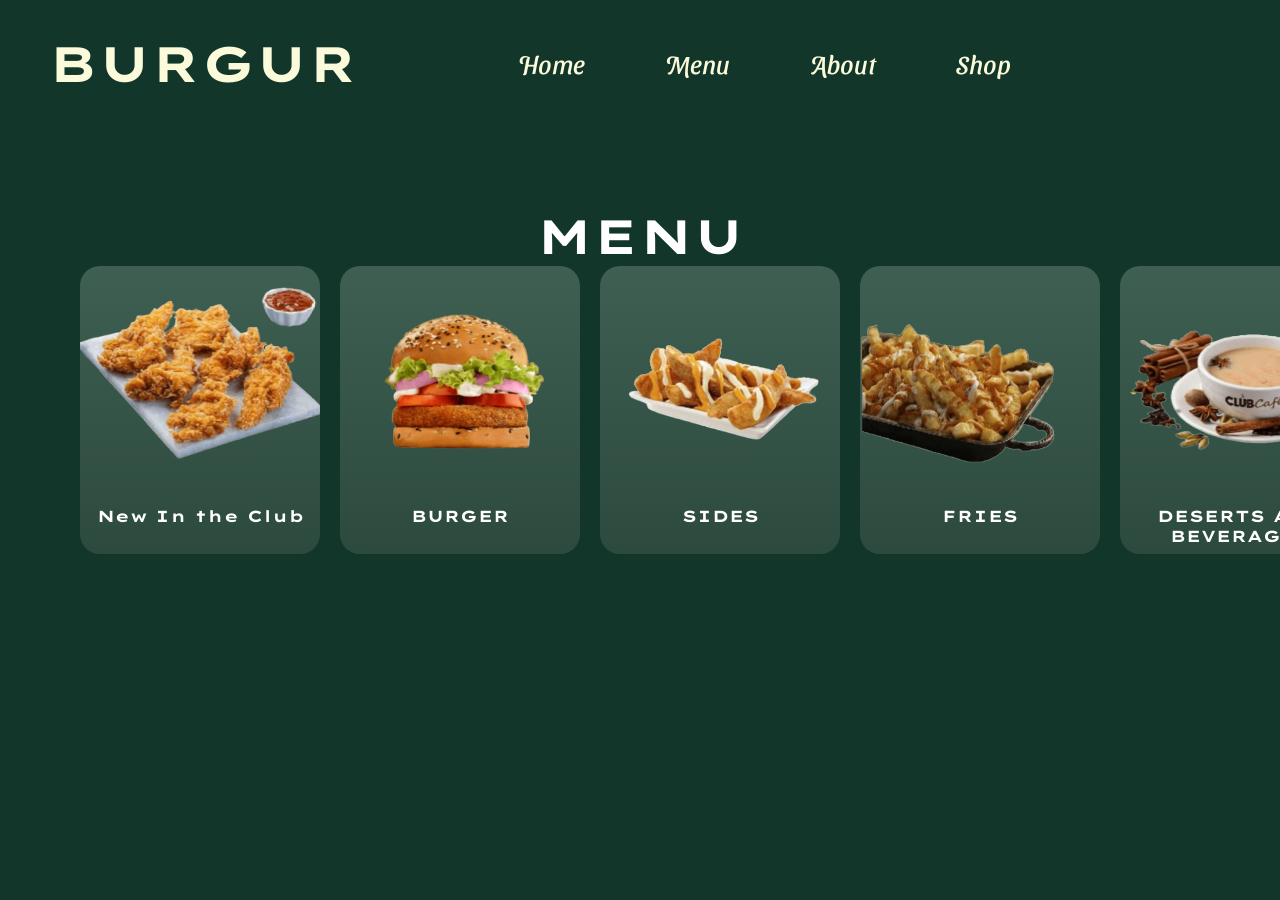
==== menu.html @ 69c37fb1 "Menu Section" ====
<!DOCTYPE html>
<html lang="en">
<head>
    <meta charset="UTF-8">
    <meta name="viewport" content="width=device-width, initial-scale=1.0">
    <title>Burgur</title>
    <link rel="stylesheet" href="styles.css">
    <link rel="stylesheet" href="https://fonts.googleapis.com/css2?family=Lexend+Zetta:wght@100..900&family=Sansita+Swashed:wght@300..900&display=swap" >

</head>
<body>
    <header>
        <p class="brand">BURGUR</p>

        <ul>
            <li><a href="index.html">Home</a></li>
            <li><a href="#">Menu</a></li>
            <li><a href="#">About</a></li>
            <li><a href="#">Shop</a></li>
        </ul>
    </header>

    <main>
        <section>
            <h1>MENU</h1>

            <div class="articles"> 
                <article >
                    <img class="box-img" src="first-box-img.png" alt="pics">
                    <h2>New In the Club</h2>
                </article>

                <article >
                    <img class="box-img" src="second-box-img.png" alt="pics">
                    <h2>BURGER</h2>
                </article>

                <article >
                    <img class="box-img" src="third-box-img.png" alt="pics">
                    <h2>SIDES</h2>
                </article>

                <article >
                    <img class="box-img" src="fourth-box-img.png" alt="pics">
                    <h2>FRIES</h2>
                </article>
                
                
                <article >
                    <img class="box-img" src="fifth-box-img.png" alt="pics">
                    <h2>DESERTS AND BEVERAGES</h2>
                </article>

                <article >
                    <img class="box-img" src="sixth-box-img.png" alt="pics">
                    <h2>LAUNCH OFFER @99</h2>
                </article>

                <article >
                    <img class="box-img" src="seventh-box-img.png" alt="pics">
                    <h2>WRAPS</h2>
                </article>

                <article >
                    <img class="box-img" src="eight-box-img.png" alt="pics">
                    <h2>SALADS</h2>
                </article>

            </div>
        </section>
    </main>
</body>
</html>
---- styles.css ----
*{
    padding: 0;
    margin: 0;
    box-sizing: border-box;
}
body{
    background-color : #12372A;
}
header{
    display : flex;
    gap :10rem;
    align-items : center;
    padding : 2rem 3rem;
}
.brand{
    font-family : Lexend Zetta, sans-serif;
    font-size : 3.1rem;
    font-weight : 700;
    color : #FBFADA;
}
ul{
    display : flex;
    gap : 5rem;
    list-style-type : none;
}
li > a{
    text-decoration : none;
    font-family : Sansita Swashed, sans-serif;
    font-size : 1.6rem;
    color : #FBFADA;
}
main{
    padding: 5rem 5rem;
}
.hero{
    display: flex;
    align-items: center;
}
.ultimate-h{
    font-family : Lexend Zetta, sans-serif;
    font-size : 2rem;
    font-weight: 700;
    color : #adbc9f;
    padding-left : 3rem;
    text-transform : uppercase;
    width: 80%;
    text-align : center;
}
.burger-h{
    font-family : Sansita Swashed, sans-serif;
    font-size : 6rem;
    font-weight : 700;
    color : #FBFADA;
    text-transform : capitalize;
}
.savor-p{
    color : #adbc9f;
    font-family : Lexend Zetta, sans-serif;
    font-size : 1.25rem;
    text-align : center;
}
img{
    width : 20rem;
    height : 20rem;
}
.small-imgs{
    display : flex;
    gap : 2rem;
    padding : 3rem 13rem;
}
.small-img{
    width : 5rem;
    height : 5rem;
}
h1{
    text-align: center;
    font-size: 3rem;
    color: #FFFFFF;
    font-family: Lexend Zetta, sans-serif;
}
.articles{
    display: flex;
    gap: 20px;
}
article{
    height: 18rem;
    background: linear-gradient(to bottom, #3F5F52, #2C4A3E);
    width: 16rem;
    border-radius: 20px;
}
.box-img{
    width: 15rem;
    height: 15rem;
    border: none;
    display: block;
    margin-left: auto;
    margin-right: auto;
}
h2{
    text-align: center;
    color: white;
    font-family: Lexend Zetta;
    font-size: 1rem;
}
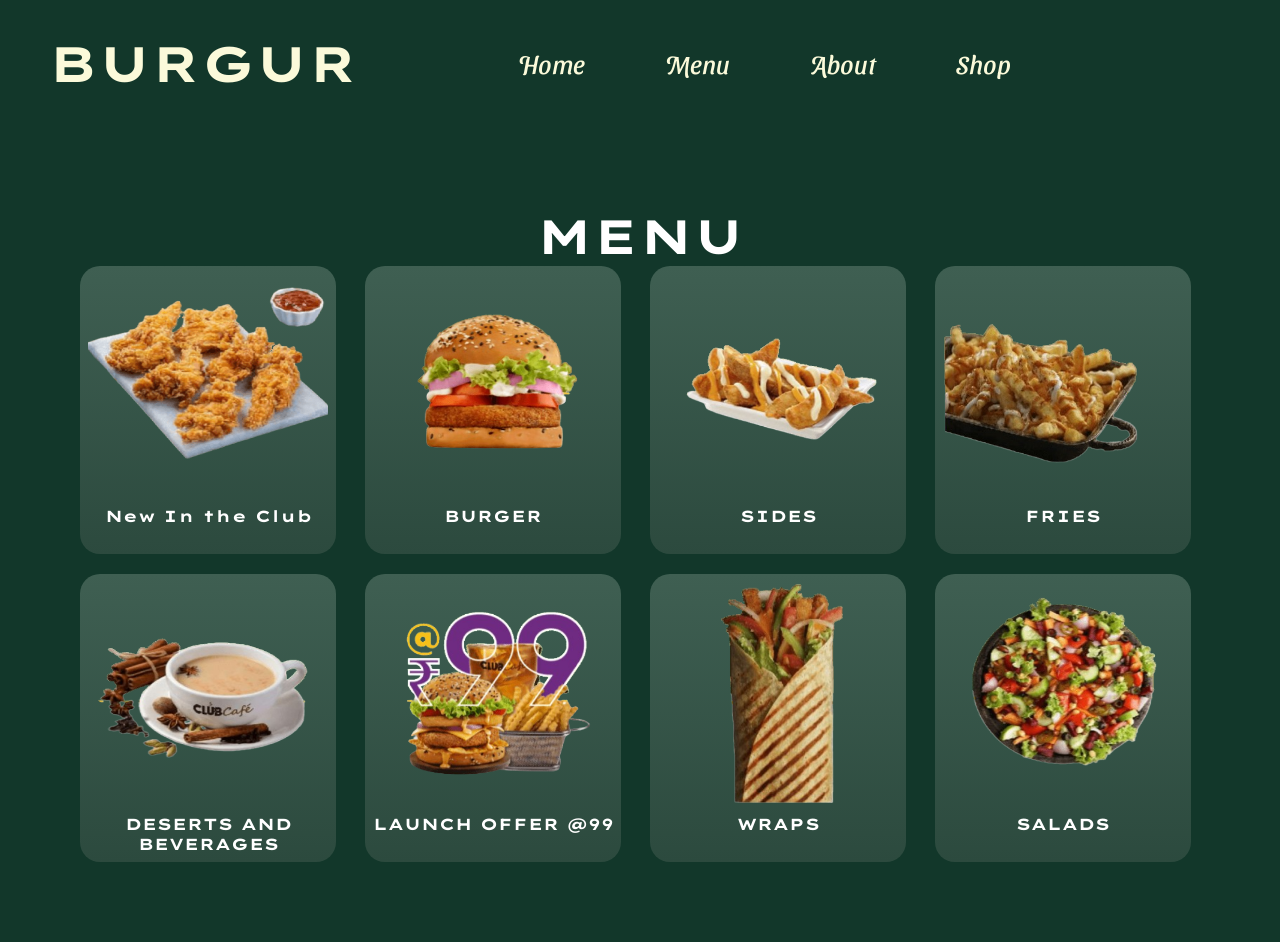
==== commit b881a761: "Fixed Menu Grid" ====
--- a/menu.html
+++ b/menu.html
@@ -14,7 +14,7 @@
 
         <ul>
             <li><a href="index.html">Home</a></li>
-            <li><a href="#">Menu</a></li>
+            <li><a href="menu.html">Menu</a></li>
             <li><a href="#">About</a></li>
             <li><a href="#">Shop</a></li>
         </ul>
--- a/styles.css
+++ b/styles.css
@@ -81,6 +81,8 @@
 .articles{
     display: flex;
     gap: 20px;
+    display: grid;
+    grid-template-columns: 1fr 1fr 1fr 1fr;
 }
 article{
     height: 18rem;
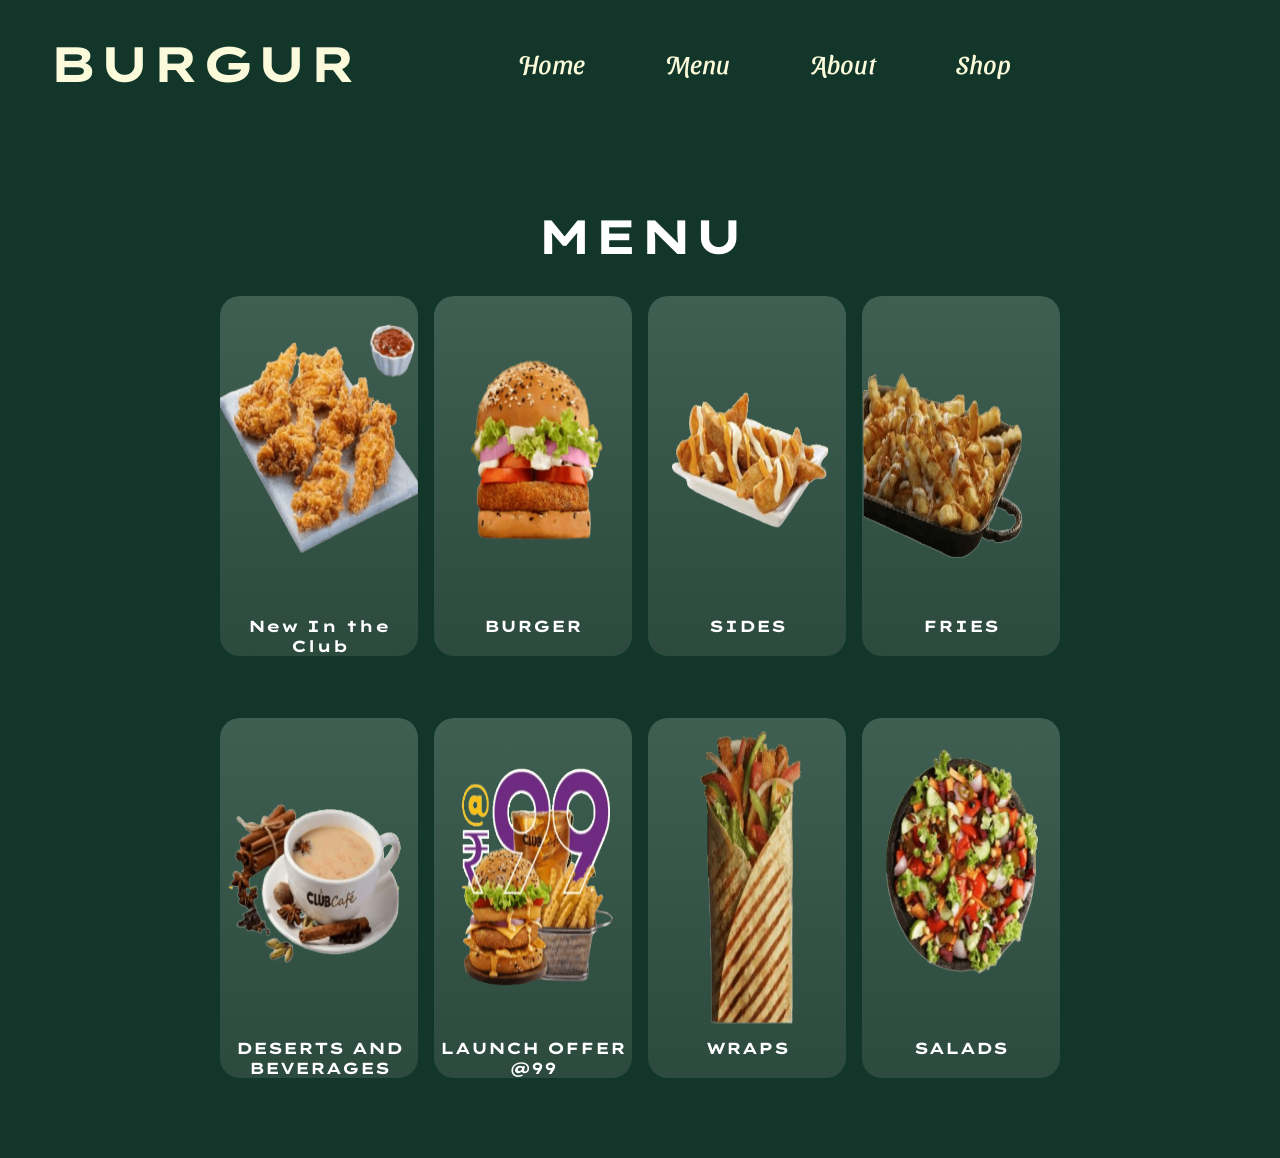
==== commit 680e4cc9: "Fixed Menu Grid" ====
--- a/menu.html
+++ b/menu.html
@@ -25,7 +25,7 @@
             <h1>MENU</h1>
 
             <div class="articles"> 
-                <article >
+                <article class="test">
                     <img class="box-img" src="first-box-img.png" alt="pics">
                     <h2>New In the Club</h2>
                 </article>
--- a/styles.css
+++ b/styles.css
@@ -77,22 +77,24 @@
     font-size: 3rem;
     color: #FFFFFF;
     font-family: Lexend Zetta, sans-serif;
+    margin-bottom: 30px;
 }
 .articles{
-    display: flex;
-    gap: 20px;
     display: grid;
     grid-template-columns: 1fr 1fr 1fr 1fr;
+    gap : 1rem;
+    width: 75%;
+    margin: auto;
+    row-gap: 62px;
 }
 article{
-    height: 18rem;
+    
     background: linear-gradient(to bottom, #3F5F52, #2C4A3E);
-    width: 16rem;
     border-radius: 20px;
 }
 .box-img{
-    width: 15rem;
-    height: 15rem;
+    width: 100%;
+
     border: none;
     display: block;
     margin-left: auto;
